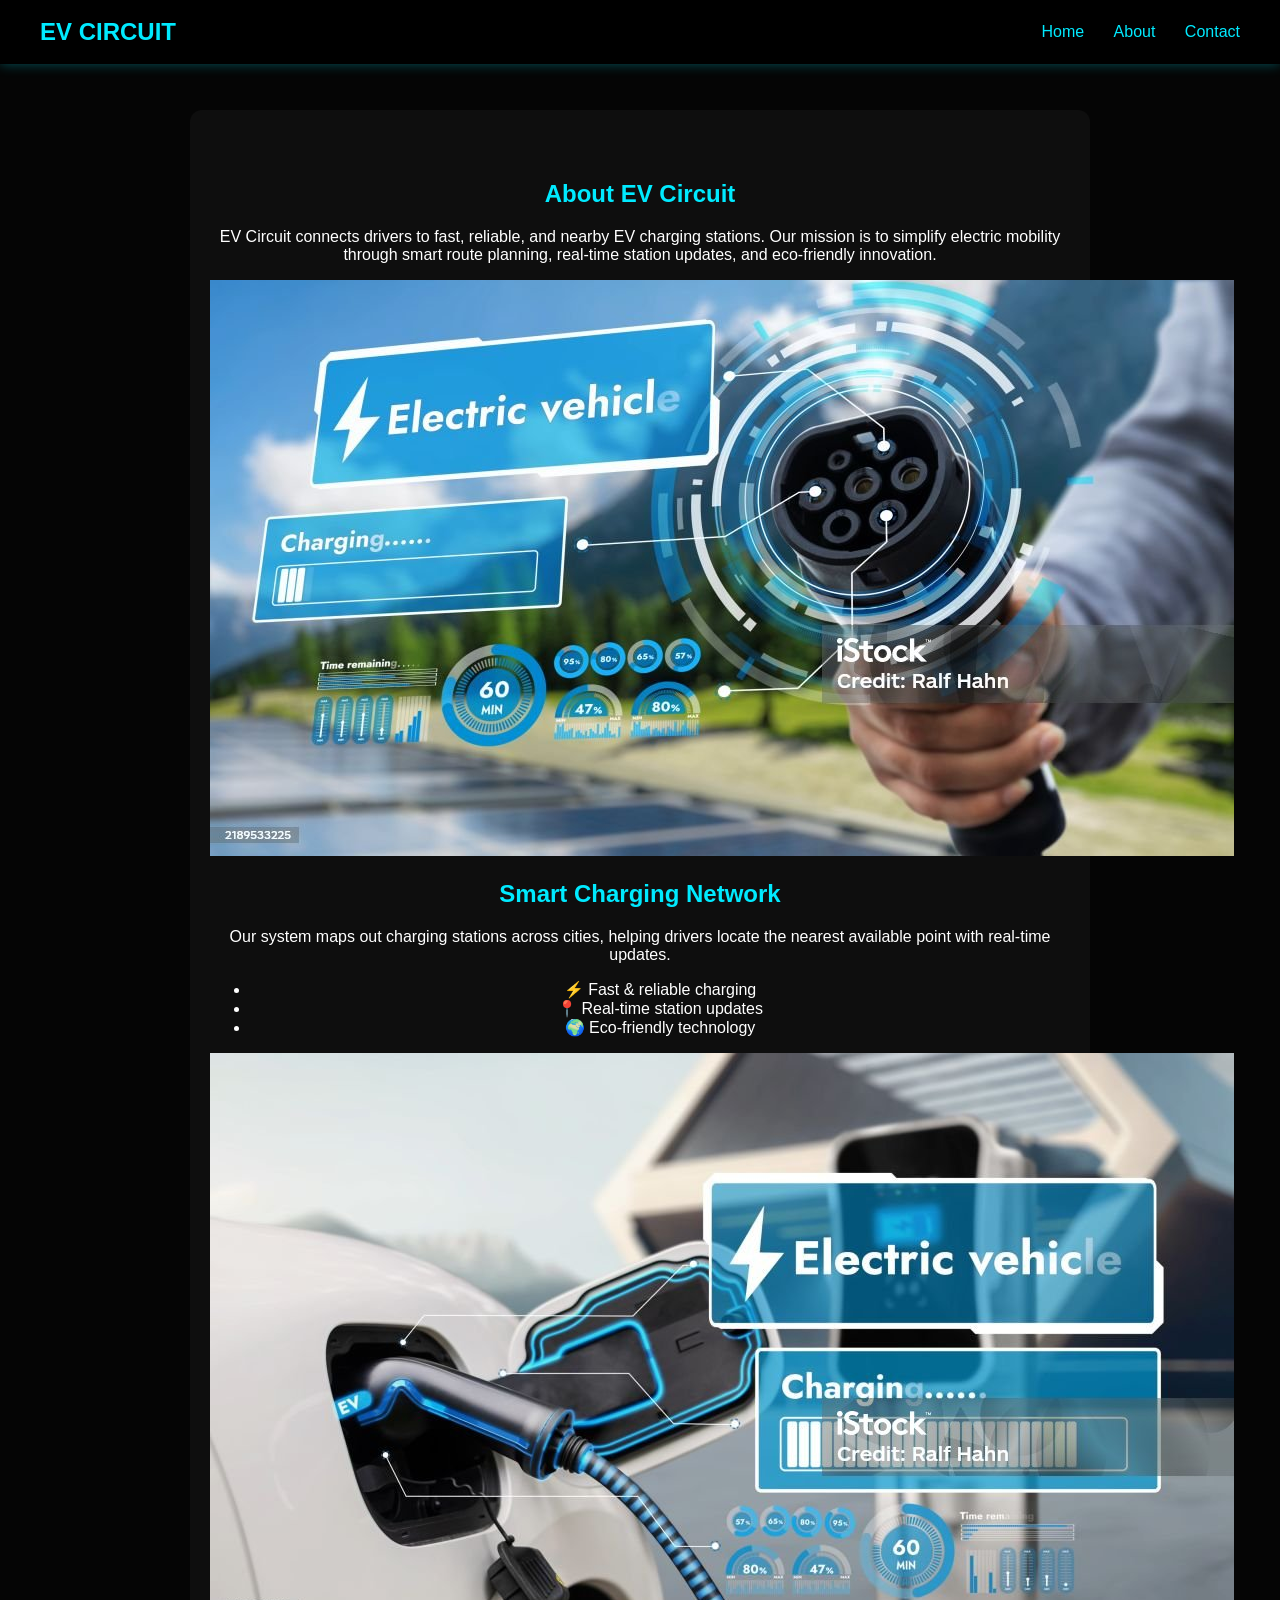
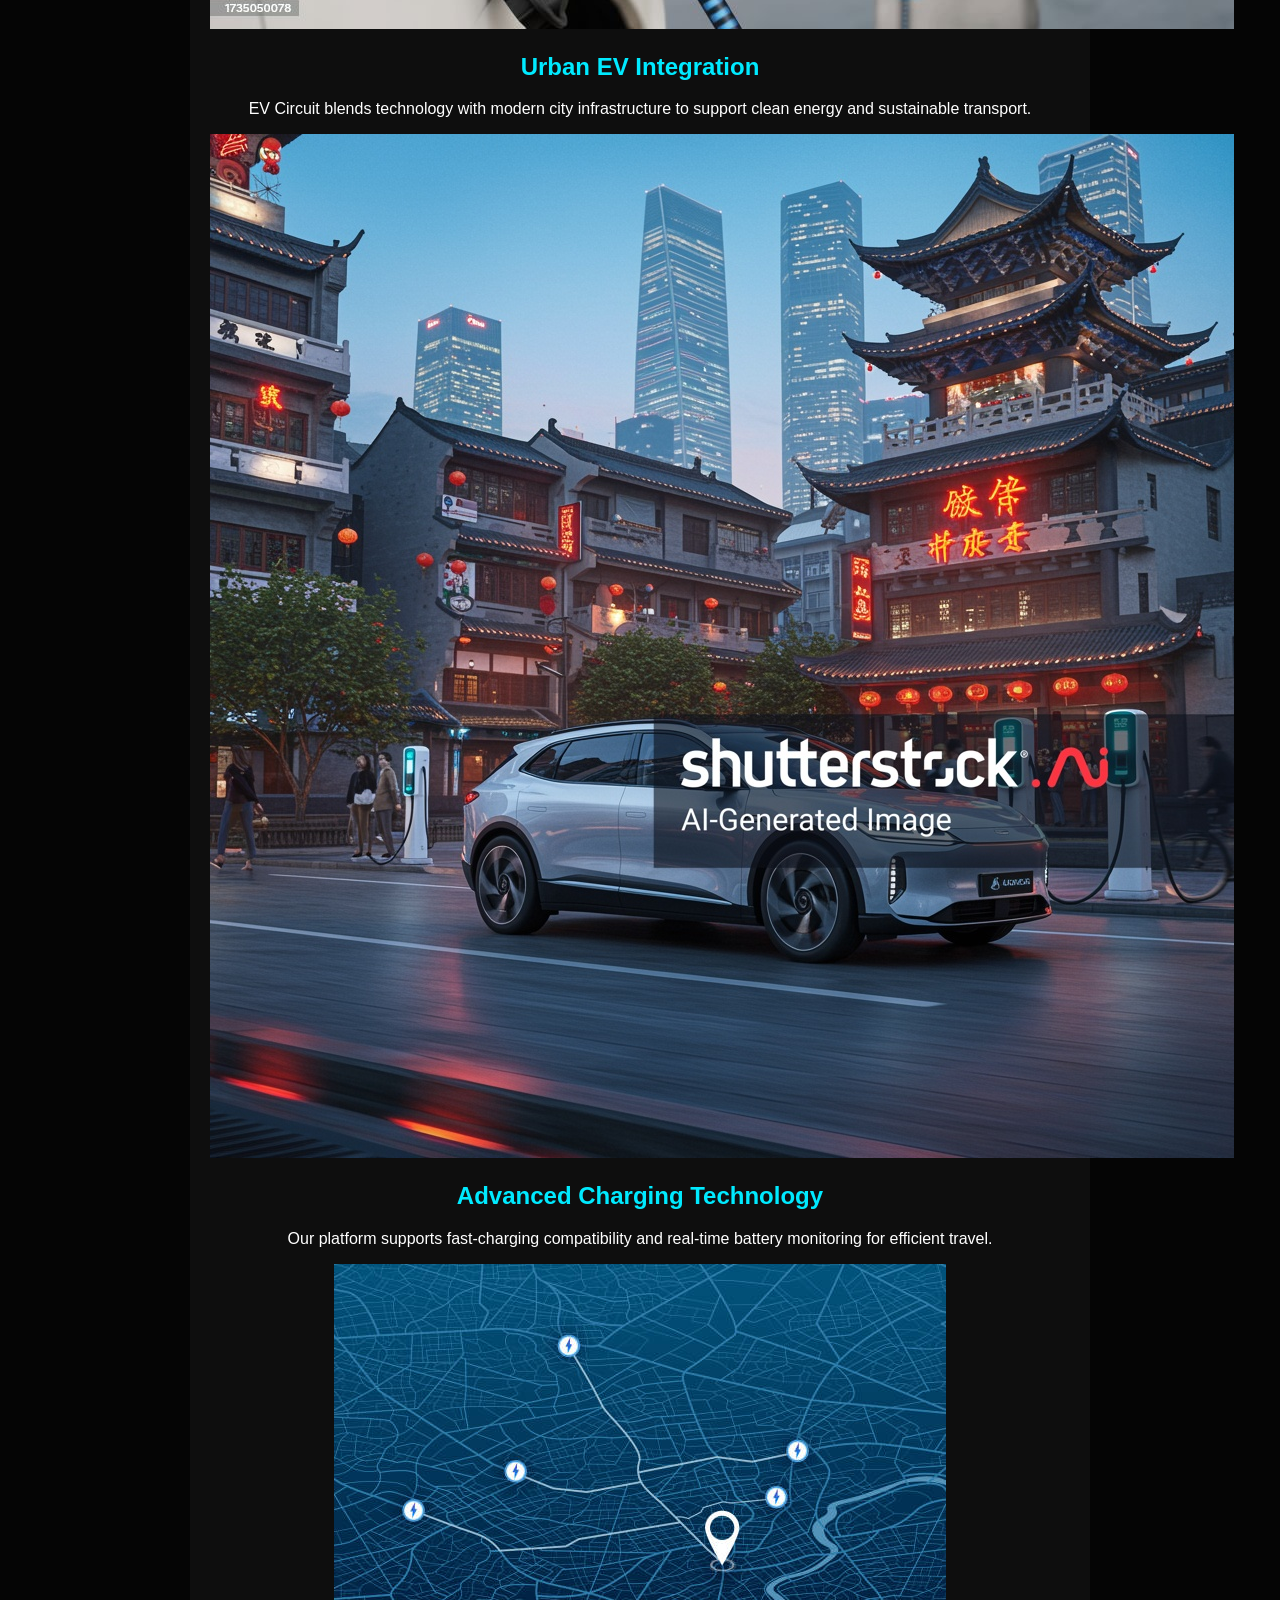
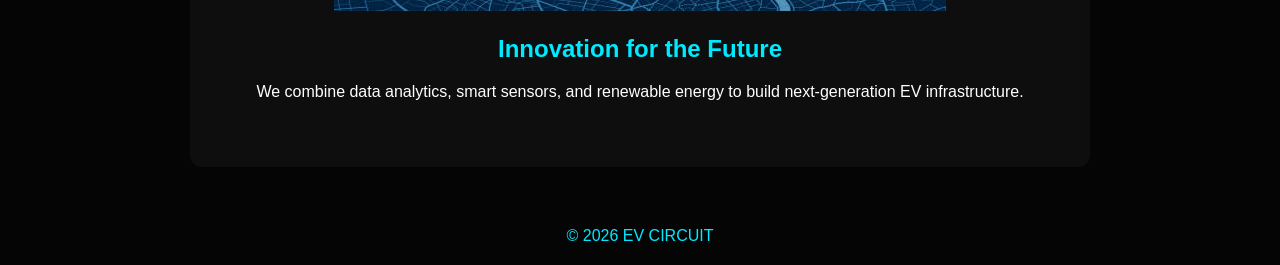
==== about.html @ 0f41178a "Initial commit - EV Circuit project setup" ====
<!DOCTYPE html>
<html>
<head>
  <title>About – EV Circuit</title>
  <link rel="stylesheet" href="style.css">
</head>
<body>

<header>
  <h1>EV CIRCUIT</h1>
  <nav>
    <a href="index.html">Home</a>
    <a href="about.html">About</a>
    <a href="contact.html">Contact</a>
  </nav>
</header>

<section class="about-section">
  <h1>About EV Circuit</h1>
  <p>
    EV Circuit connects drivers to fast, reliable, and nearby EV charging stations.
    Our mission is to simplify electric mobility through smart route planning,
    real‑time station updates, and eco‑friendly innovation.
  </p>

  <div class="about-row">
    <img src="chargingimages.jpg">
    <div class="about-text">
      <h2>Smart Charging Network</h2>
      <p>
        Our system maps out charging stations across cities, helping drivers locate
        the nearest available point with real‑time updates.
      </p>
       <ul>
    <li>⚡ Fast & reliable charging</li>
    <li>📍 Real‑time station updates</li>
    <li>🌍 Eco‑friendly technology</li>
  </ul>
    </div>
  </div>

  <div class="about-row">
    <img src="aligncar.jpg">
    <div class="about-text">
      <h2>Urban EV Integration</h2>
      <p>
        EV Circuit blends technology with modern city infrastructure to support
        clean energy and sustainable transport.
      </p>
    </div>
  </div>

  <div class="about-row">
    <img src="aestheticcar.jpg">
    <div class="about-text">
      <h2>Advanced Charging Technology</h2>
      <p>
        Our platform supports fast‑charging compatibility and real‑time battery
        monitoring for efficient travel.
      </p>
    </div>
  </div>

  <div class="about-row">
    <img src="locationimage.jpg">
    <div class="about-text">
      <h2>Innovation for the Future</h2>
      <p>
        We combine data analytics, smart sensors, and renewable energy to build
        next‑generation EV infrastructure.
      </p>
    </div>
  </div>
</section>

<footer>© 2026 EV CIRCUIT</footer>

</body>
</html>
---- style.css ----
* { box-sizing: border-box; }

body {
  margin: 0;
  font-family: Poppins, sans-serif;
  background: #050505;
  color: white;
}

#bg-video {
  position: fixed;
  inset: 0;
  width: 100%;
  height: 100%;
  object-fit: cover;
  z-index: -2;
  opacity: .25;
}

header {
  position: fixed;
  top: 0;
  width: 100%;
  padding: 18px 40px;
  background: #000;
  display: flex;
  justify-content: space-between;
  align-items: center;
  z-index: 10;
  box-shadow: 0 0 12px #00eaff55;
}

header h1, h1, h2 {
  color: #00eaff;
}

header h1 {
  margin: 0;
  font-size: 24px;
}

nav a {
  color: #00eaff;
  text-decoration: none;
  margin-left: 25px;
}

nav a:hover { color: #1df2b3; }

.login {
  width: 330px;
  padding: 25px;
  position: absolute;
  top: 52%;
  left: 50%;
  transform: translate(-50%, -50%);
  background: #111d;
  border: 1px solid #00eaff88;
  border-radius: 12px;
  text-align: center;
  box-shadow: 0 0 20px #00eaff55;
}

input, textarea, button {
  width: 100%;
  padding: 12px;
  margin: 8px 0;
  border: 0;
  border-radius: 6px;
  font-size: 14px;
}

button {
  background: #00eaff;
  font-weight: bold;
  cursor: pointer;
}

button:hover {
  background: #1df2b3;
  box-shadow: 0 0 12px #1df2b3;
}

section {
  width: 85%;
  max-width: 900px;
  margin: 110px auto 40px;
  padding: 50px 20px;
  background: #111c;
  border-radius: 12px;
  text-align: center;
}

#home { margin-top: 100vh; }

#contact form {
  max-width: 330px;
  margin: auto;
}

textarea {
  height: 80px;
  resize: none;
}

footer {
  padding: 20px;
  text-align: center;
  color: #00eaff;
}
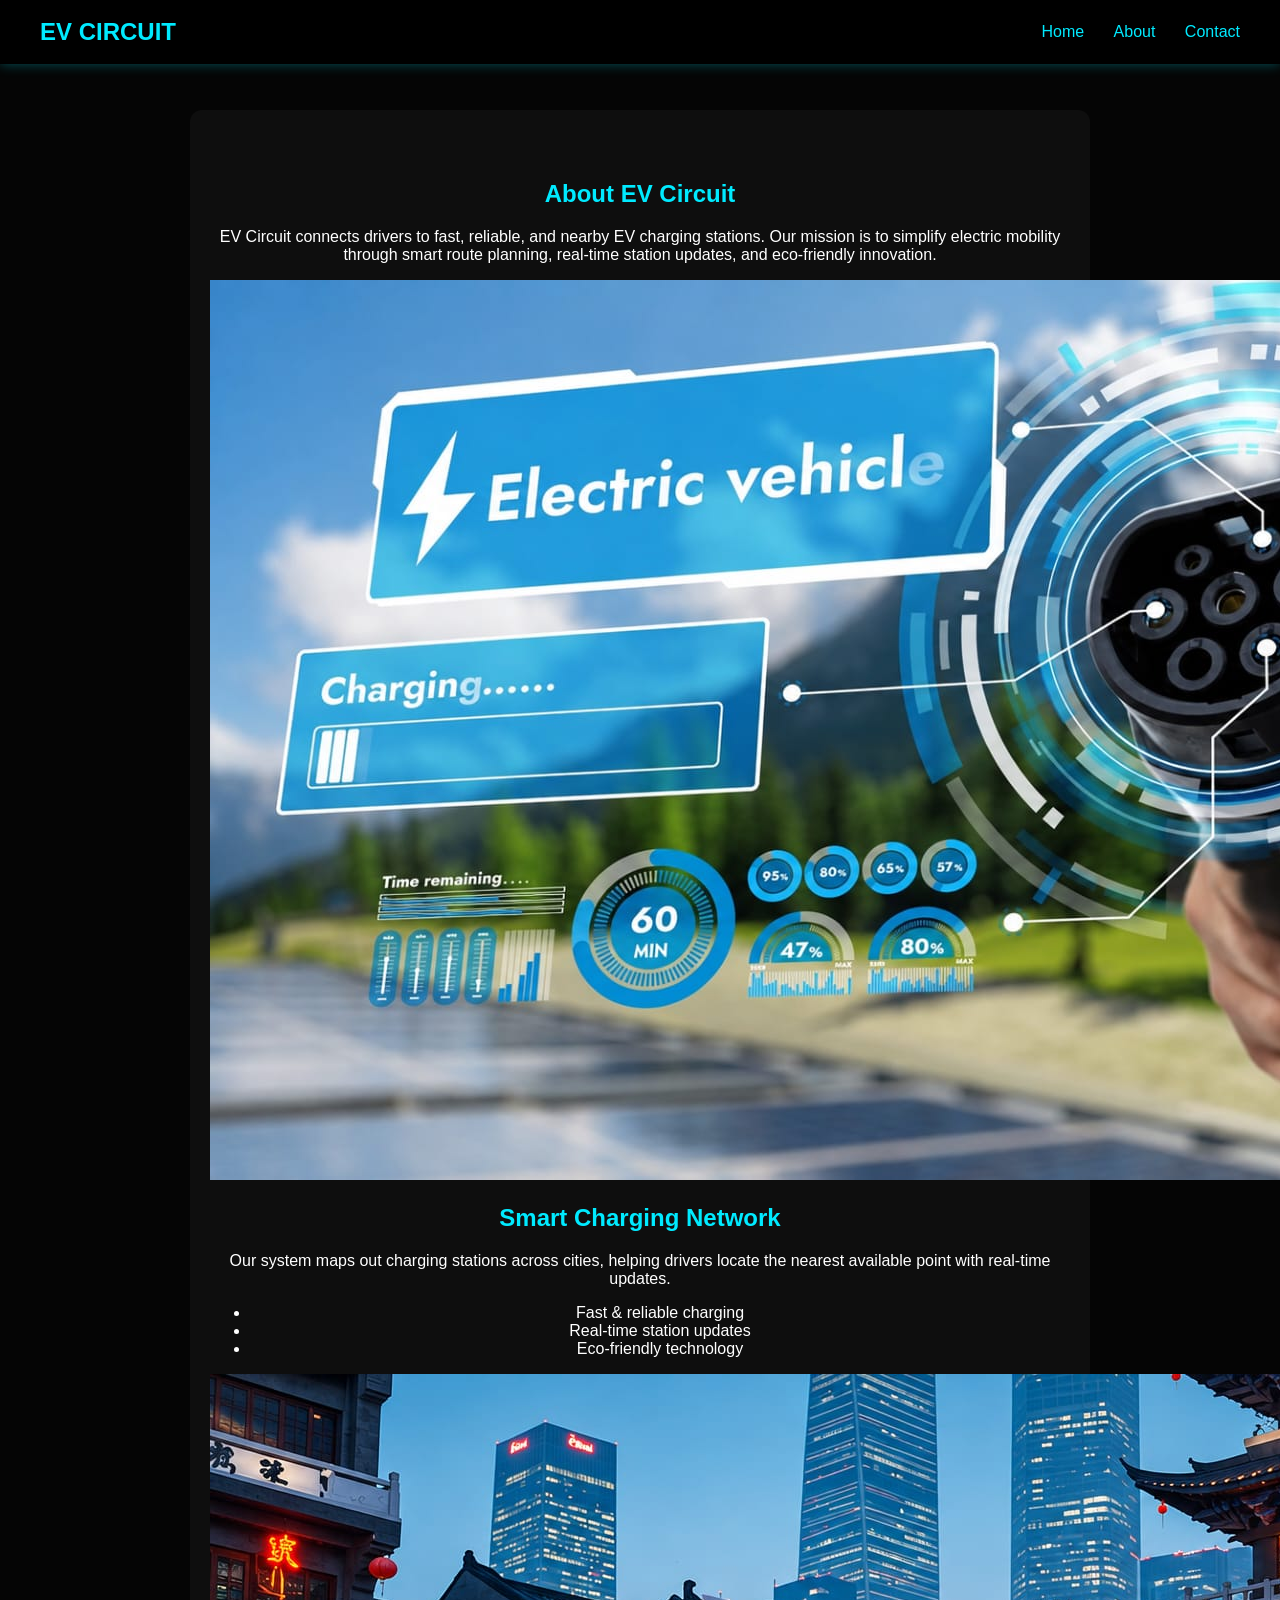
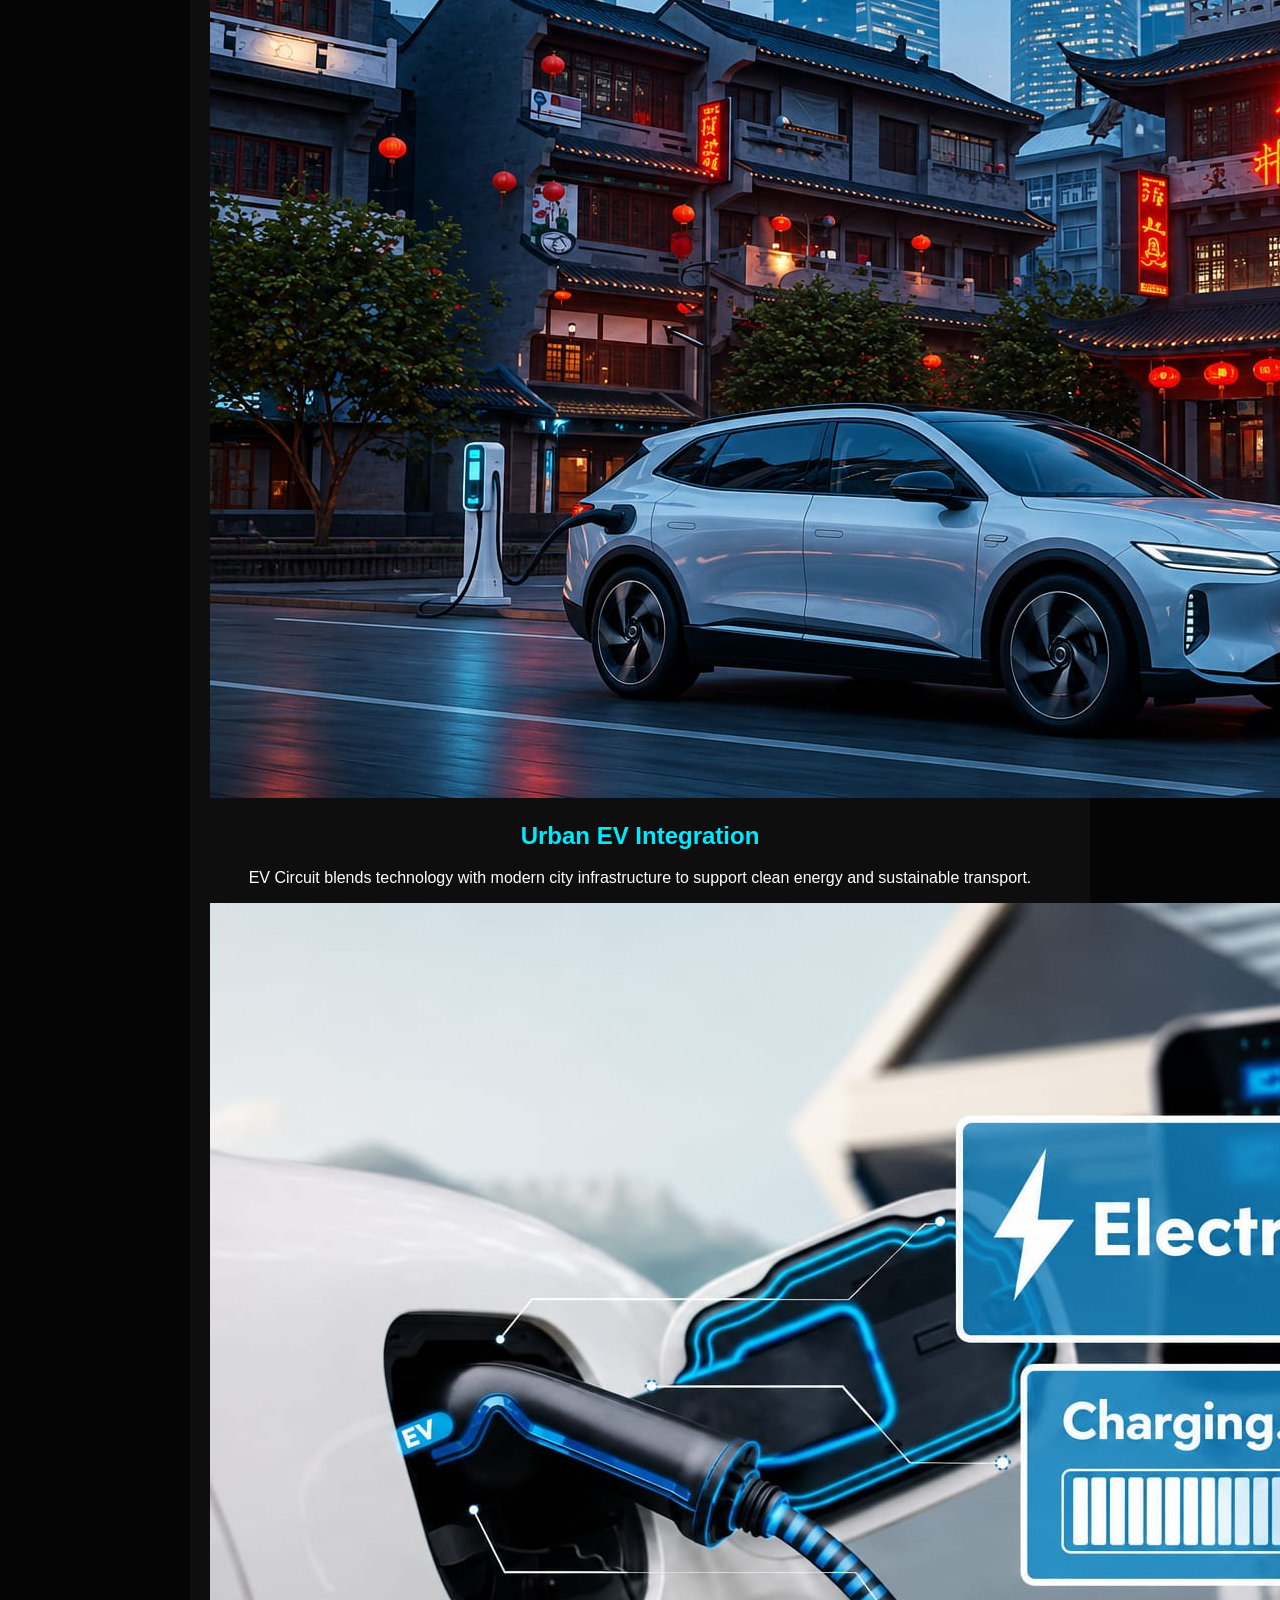
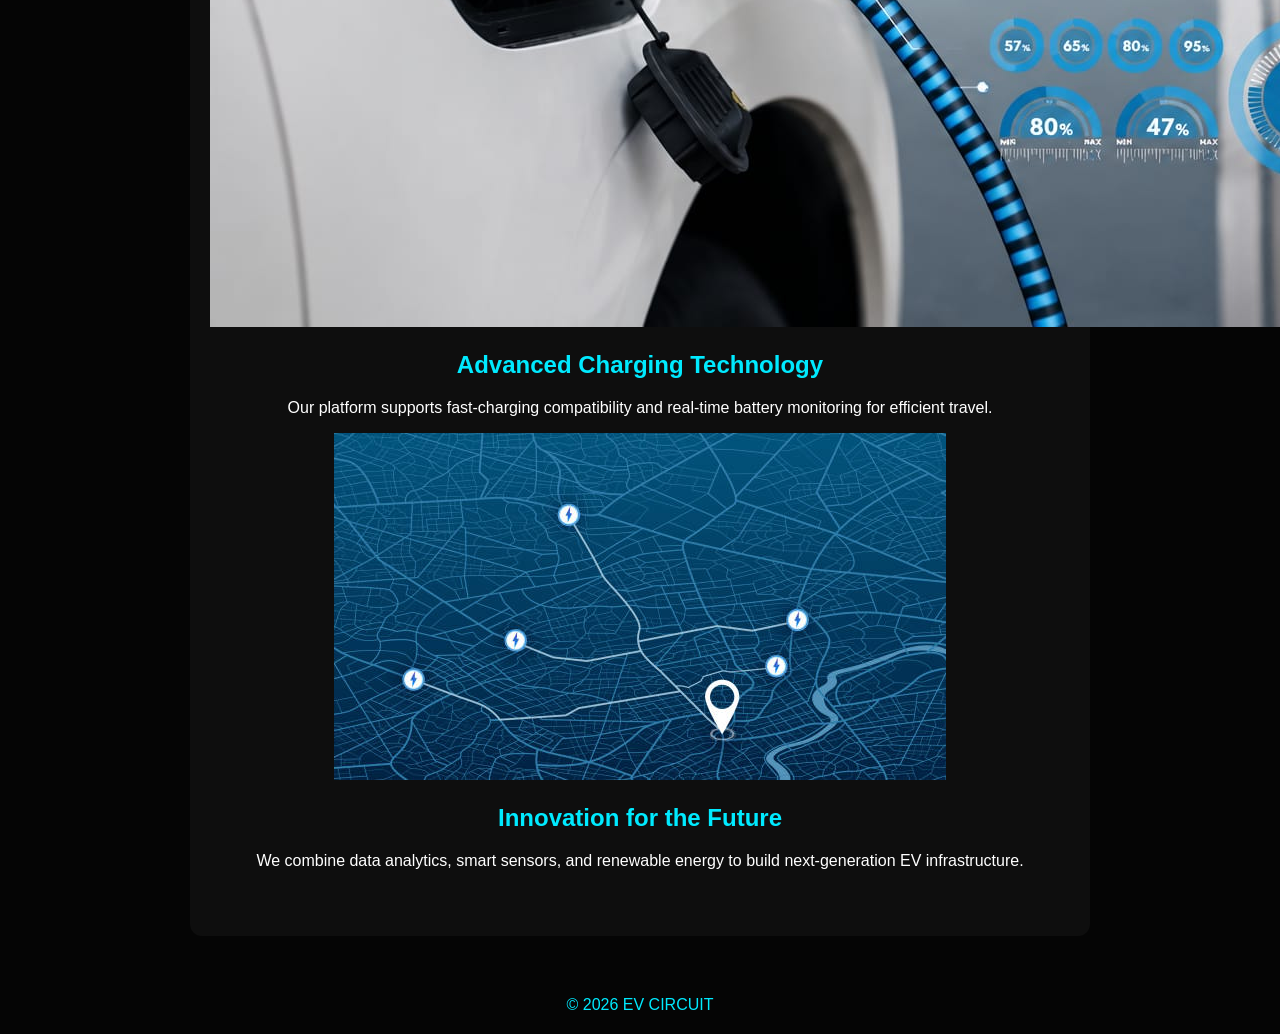
==== commit 128ed222: "Added new photos and updated layout" ====
--- a/about.html
+++ b/about.html
@@ -24,7 +24,7 @@
   </p>
 
   <div class="about-row">
-    <img src="chargingimages.jpg">
+    <img src="chargingpin.jpeg">
     <div class="about-text">
       <h2>Smart Charging Network</h2>
       <p>
@@ -32,15 +32,15 @@
         the nearest available point with real‑time updates.
       </p>
        <ul>
-    <li>⚡ Fast & reliable charging</li>
-    <li>📍 Real‑time station updates</li>
-    <li>🌍 Eco‑friendly technology</li>
+    <li> Fast & reliable charging</li>
+    <li> Real‑time station updates</li>
+    <li> Eco‑friendly technology</li>
   </ul>
     </div>
   </div>
 
   <div class="about-row">
-    <img src="aligncar.jpg">
+    <img src="carshowing.jpeg">
     <div class="about-text">
       <h2>Urban EV Integration</h2>
       <p>
@@ -51,7 +51,7 @@
   </div>
 
   <div class="about-row">
-    <img src="aestheticcar.jpg">
+    <img src="chargingvehicle.jpeg">
     <div class="about-text">
       <h2>Advanced Charging Technology</h2>
       <p>
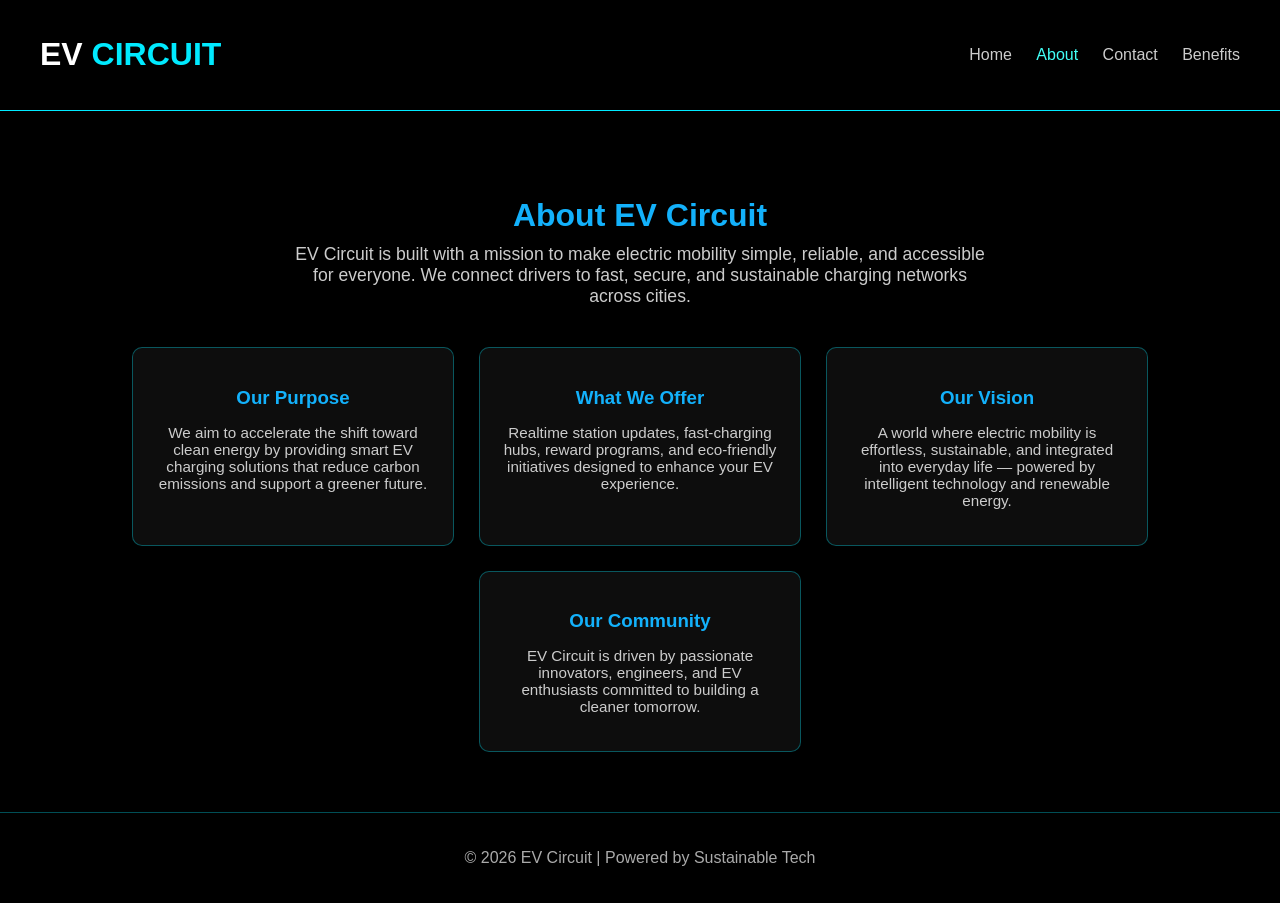
==== commit 239dacc3: "Organize assets  separately and keep index HTML in root for GitHub Pages" ====
--- a/about.html
+++ b/about.html
@@ -1,79 +1,70 @@
 <!DOCTYPE html>
-<html>
+<html lang="en">
 <head>
-  <title>About – EV Circuit</title>
-  <link rel="stylesheet" href="style.css">
+  <meta charset="UTF-8">
+  <title>EV Circuit | About Us</title>
+  <link rel="stylesheet" href="about.css">
 </head>
 <body>
 
-<header>
-  <h1>EV CIRCUIT</h1>
+<header class="topbar">
+  <h1>EV <span>CIRCUIT</span></h1>
   <nav>
-    <a href="index.html">Home</a>
-    <a href="about.html">About</a>
+    <a href="home.html">Home</a>
+    <a class="active" href="about.html">About</a>
     <a href="contact.html">Contact</a>
+    <a href="facilities.html">Benefits</a>
+    
   </nav>
 </header>
 
 <section class="about-section">
-  <h1>About EV Circuit</h1>
-  <p>
-    EV Circuit connects drivers to fast, reliable, and nearby EV charging stations.
-    Our mission is to simplify electric mobility through smart route planning,
-    real‑time station updates, and eco‑friendly innovation.
+  <h2>About EV Circuit</h2>
+  <p class="intro">
+    EV Circuit is built with a mission to make electric mobility simple, reliable, and accessible for everyone.
+    We connect drivers to fast, secure, and sustainable charging networks across cities.
   </p>
 
-  <div class="about-row">
-    <img src="chargingpin.jpeg">
-    <div class="about-text">
-      <h2>Smart Charging Network</h2>
+  <div class="about-grid">
+
+    <div class="about-card">
+      <h3>Our Purpose</h3>
       <p>
-        Our system maps out charging stations across cities, helping drivers locate
-        the nearest available point with real‑time updates.
-      </p>
-       <ul>
-    <li> Fast & reliable charging</li>
-    <li> Real‑time station updates</li>
-    <li> Eco‑friendly technology</li>
-  </ul>
-    </div>
-  </div>
-
-  <div class="about-row">
-    <img src="carshowing.jpeg">
-    <div class="about-text">
-      <h2>Urban EV Integration</h2>
-      <p>
-        EV Circuit blends technology with modern city infrastructure to support
-        clean energy and sustainable transport.
+        We aim to accelerate the shift toward clean energy by providing smart EV charging solutions that reduce
+        carbon emissions and support a greener future.
       </p>
     </div>
-  </div>
 
-  <div class="about-row">
-    <img src="chargingvehicle.jpeg">
-    <div class="about-text">
-      <h2>Advanced Charging Technology</h2>
+    <div class="about-card">
+      <h3>What We Offer</h3>
       <p>
-        Our platform supports fast‑charging compatibility and real‑time battery
-        monitoring for efficient travel.
+        Realtime station updates, fast‑charging hubs, reward programs, and eco‑friendly initiatives designed
+        to enhance your EV experience.
       </p>
     </div>
-  </div>
 
-  <div class="about-row">
-    <img src="locationimage.jpg">
-    <div class="about-text">
-      <h2>Innovation for the Future</h2>
+    <div class="about-card">
+      <h3>Our Vision</h3>
       <p>
-        We combine data analytics, smart sensors, and renewable energy to build
-        next‑generation EV infrastructure.
+        A world where electric mobility is effortless, sustainable, and integrated into everyday life — powered
+        by intelligent technology and renewable energy.
       </p>
     </div>
+
+    <div class="about-card">
+      <h3>Our Community</h3>
+      <p>
+        EV Circuit is driven by passionate innovators, engineers, and EV enthusiasts committed to building
+        a cleaner tomorrow.
+      </p>
+    </div>
+
   </div>
 </section>
 
-<footer>© 2026 EV CIRCUIT</footer>
+<footer>
+   <p>© 2026 EV Circuit | Powered by Sustainable Tech</p>
+</footer>
 
 </body>
 </html>
--- a/about.css
+++ b/about.css
@@ -0,0 +1,92 @@
+body {
+  margin: 0;
+  font-family: 'Segoe UI', sans-serif;
+  background: #000;
+  color: #fff;
+}
+
+/* HEADER */
+.topbar {
+  display: flex;
+  justify-content: space-between;
+  align-items: center;
+  padding: 15px 40px;
+  border-bottom: 1px solid #00eaff;
+  background: rgba(0,0,0,0.95);
+}
+
+.topbar h1 span {
+  color: #00eaff;
+}
+
+nav a {
+  color: #ccc;
+  margin-left: 20px;
+  text-decoration: none;
+  transition: 0.3s;
+}
+
+nav a:hover,
+nav a.active {
+  color: #42fff6;
+}
+
+/* ABOUT SECTION */
+.about-section {
+  text-align: center;
+  padding: 60px 20px;
+}
+
+.about-section h2 {
+  color: #13b1fb;
+  font-size: 2em;
+  margin-bottom: 10px;
+}
+
+.about-section .intro {
+  max-width: 700px;
+  margin: 0 auto 40px;
+  color: #ccc;
+  font-size: 1.1em;
+}
+
+/* GRID */
+.about-grid {
+  display: flex;
+  justify-content: center;
+  flex-wrap: wrap;
+  gap: 25px;
+}
+
+.about-card {
+  width: 280px;
+  background: rgba(255,255,255,0.05);
+  border: 1px solid #00eaff55;
+  border-radius: 10px;
+  padding: 20px;
+  text-align: center;
+  transition: 0.3s;
+}
+
+.about-card:hover {
+  transform: translateY(-10px);
+  box-shadow: 0 0 20px #00eaff88;
+}
+
+.about-card h3 {
+  color: #13b1fb;
+  margin-bottom: 10px;
+}
+
+.about-card p {
+  color: #ccc;
+  font-size: 0.95em;
+}
+
+/* FOOTER */
+footer {
+  text-align: center;
+  padding: 20px;
+  border-top: 1px solid #00eaff55;
+  color: #aaa;
+}
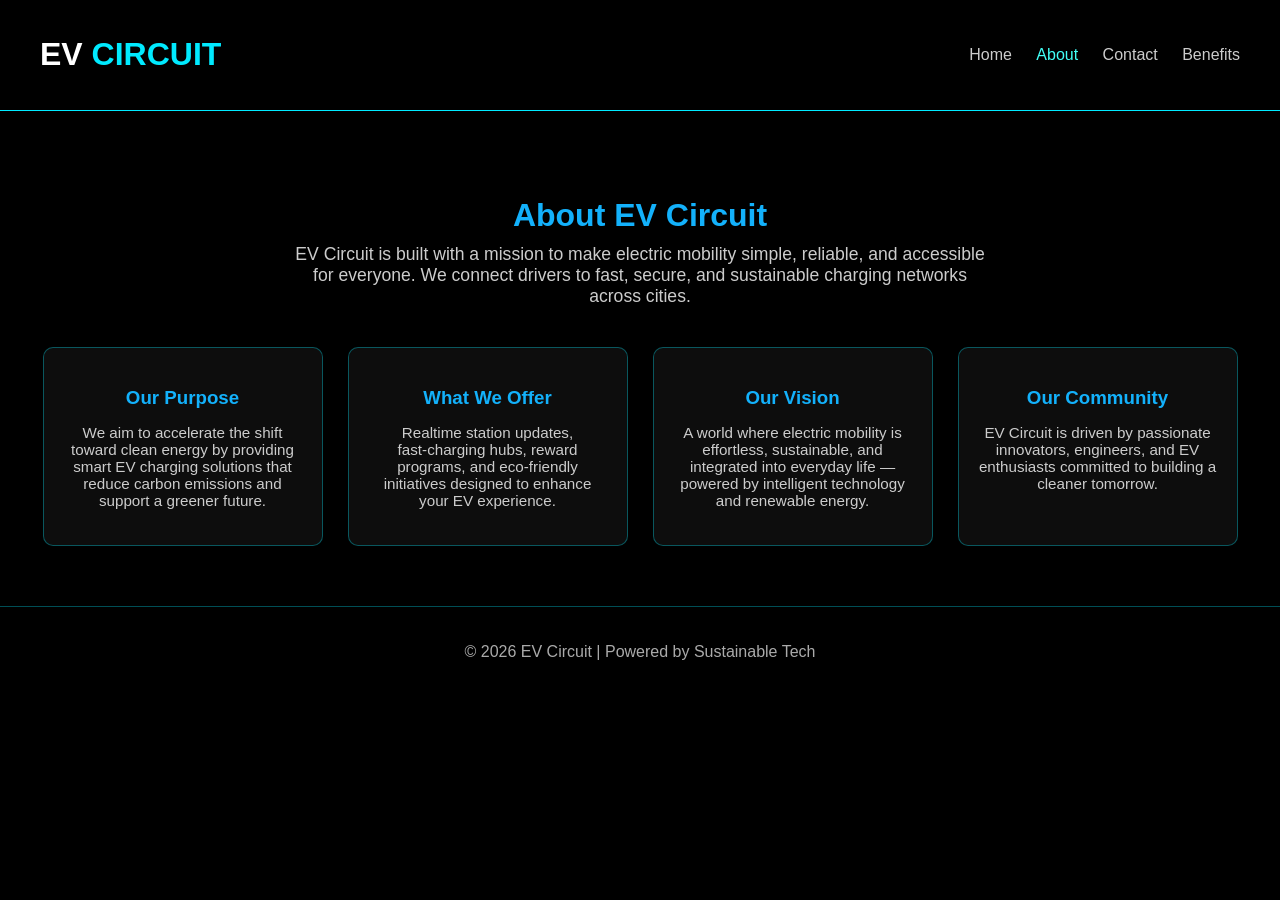
==== commit eafe09cc: "Fix login and password reset behavior" ====
--- a/about.html
+++ b/about.html
@@ -2,6 +2,7 @@
 <html lang="en">
 <head>
   <meta charset="UTF-8">
+  <meta name="viewport" content="width=device-width, initial-scale=1.0">
   <title>EV Circuit | About Us</title>
   <link rel="stylesheet" href="about.css">
 </head>
--- a/about.css
+++ b/about.css
@@ -1,11 +1,18 @@
+* {
+  box-sizing: border-box;
+}
+img, video {
+  max-width: 100%;
+  height: auto;
+}
 body {
+  overflow-x: hidden; 
   margin: 0;
   font-family: 'Segoe UI', sans-serif;
   background: #000;
   color: #fff;
 }
 
-/* HEADER */
 .topbar {
   display: flex;
   justify-content: space-between;
@@ -31,7 +38,6 @@
   color: #42fff6;
 }
 
-/* ABOUT SECTION */
 .about-section {
   text-align: center;
   padding: 60px 20px;
@@ -50,7 +56,6 @@
   font-size: 1.1em;
 }
 
-/* GRID */
 .about-grid {
   display: flex;
   justify-content: center;
@@ -83,10 +88,15 @@
   font-size: 0.95em;
 }
 
-/* FOOTER */
 footer {
   text-align: center;
   padding: 20px;
   border-top: 1px solid #00eaff55;
   color: #aaa;
 }
+@media (max-width: 768px) {
+  .box, .card, container, input, button {
+    max-width: 100% !important;
+    width: 100% !important;
+  }
+}
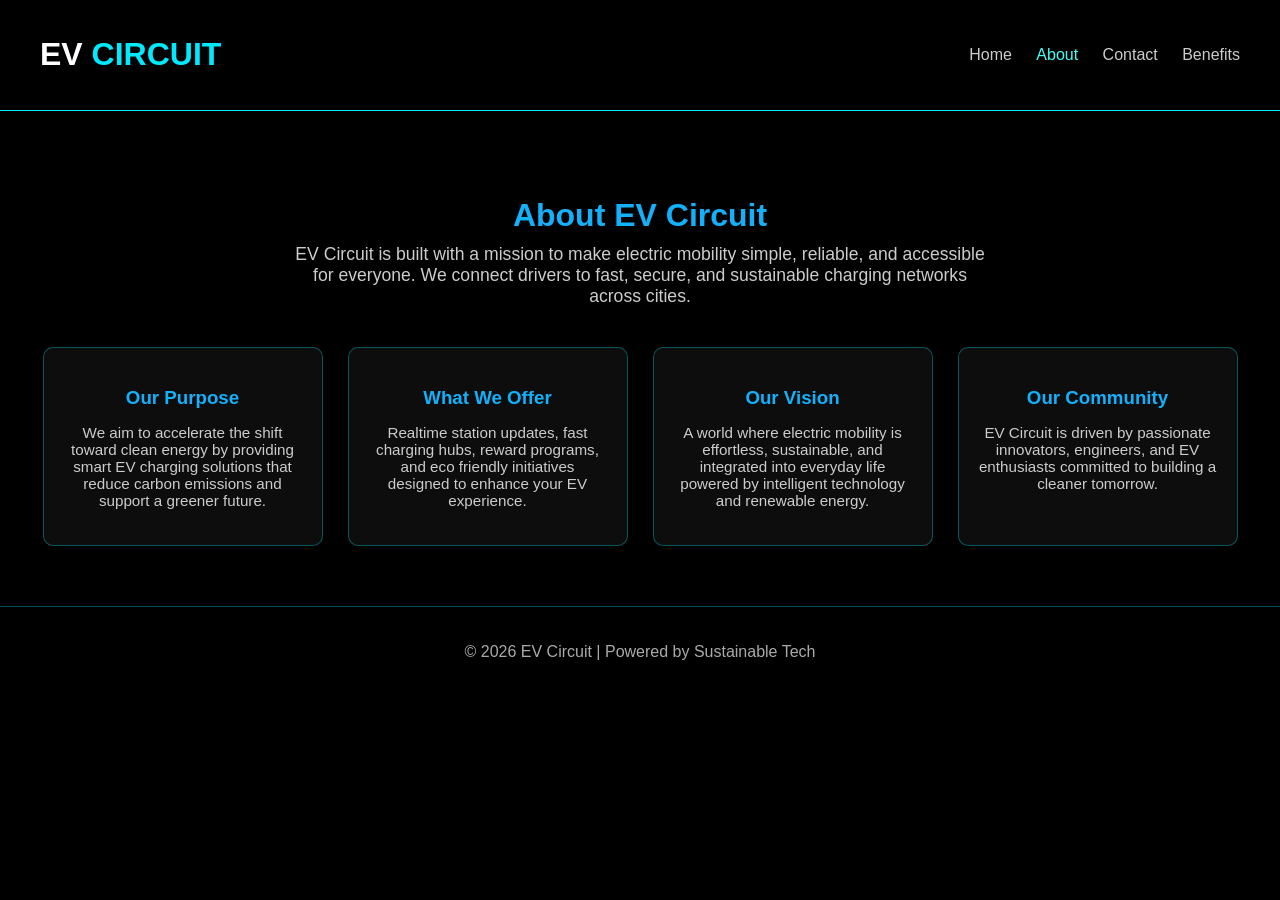
==== commit ca6bd0e9: "Move HTML files to root directory and update file paths" ====
--- a/about.html
+++ b/about.html
@@ -4,7 +4,7 @@
   <meta charset="UTF-8">
   <meta name="viewport" content="width=device-width, initial-scale=1.0">
   <title>EV Circuit | About Us</title>
-  <link rel="stylesheet" href="about.css">
+  <link rel="stylesheet" href="../CSS/about.css">
 </head>
 <body>
 
@@ -39,7 +39,7 @@
     <div class="about-card">
       <h3>What We Offer</h3>
       <p>
-        Realtime station updates, fast‑charging hubs, reward programs, and eco‑friendly initiatives designed
+        Realtime station updates, fast charging hubs, reward programs, and eco friendly initiatives designed
         to enhance your EV experience.
       </p>
     </div>
@@ -47,7 +47,7 @@
     <div class="about-card">
       <h3>Our Vision</h3>
       <p>
-        A world where electric mobility is effortless, sustainable, and integrated into everyday life — powered
+        A world where electric mobility is effortless, sustainable, and integrated into everyday life powered
         by intelligent technology and renewable energy.
       </p>
     </div>
--- a/CSS/about.css
+++ b/CSS/about.css
@@ -0,0 +1,102 @@
+* {
+  box-sizing: border-box;
+}
+img, video {
+  max-width: 100%;
+  height: auto;
+}
+body {
+  overflow-x: hidden; 
+  margin: 0;
+  font-family: 'Segoe UI', sans-serif;
+  background: #000;
+  color: #fff;
+}
+
+.topbar {
+  display: flex;
+  justify-content: space-between;
+  align-items: center;
+  padding: 15px 40px;
+  border-bottom: 1px solid #00eaff;
+  background: rgba(0,0,0,0.95);
+}
+
+.topbar h1 span {
+  color: #00eaff;
+}
+
+nav a {
+  color: #ccc;
+  margin-left: 20px;
+  text-decoration: none;
+  transition: 0.3s;
+}
+
+nav a:hover,
+nav a.active {
+  color: #42fff6;
+}
+
+.about-section {
+  text-align: center;
+  padding: 60px 20px;
+}
+
+.about-section h2 {
+  color: #13b1fb;
+  font-size: 2em;
+  margin-bottom: 10px;
+}
+
+.about-section .intro {
+  max-width: 700px;
+  margin: 0 auto 40px;
+  color: #ccc;
+  font-size: 1.1em;
+}
+
+.about-grid {
+  display: flex;
+  justify-content: center;
+  flex-wrap: wrap;
+  gap: 25px;
+}
+
+.about-card {
+  width: 280px;
+  background: rgba(255,255,255,0.05);
+  border: 1px solid #00eaff55;
+  border-radius: 10px;
+  padding: 20px;
+  text-align: center;
+  transition: 0.3s;
+}
+
+.about-card:hover {
+  transform: translateY(-10px);
+  box-shadow: 0 0 20px #00eaff88;
+}
+
+.about-card h3 {
+  color: #13b1fb;
+  margin-bottom: 10px;
+}
+
+.about-card p {
+  color: #ccc;
+  font-size: 0.95em;
+}
+
+footer {
+  text-align: center;
+  padding: 20px;
+  border-top: 1px solid #00eaff55;
+  color: #aaa;
+}
+@media (max-width: 768px) {
+  .box, .card, container, input, button {
+    max-width: 100% !important;
+    width: 100% !important;
+  }
+}
